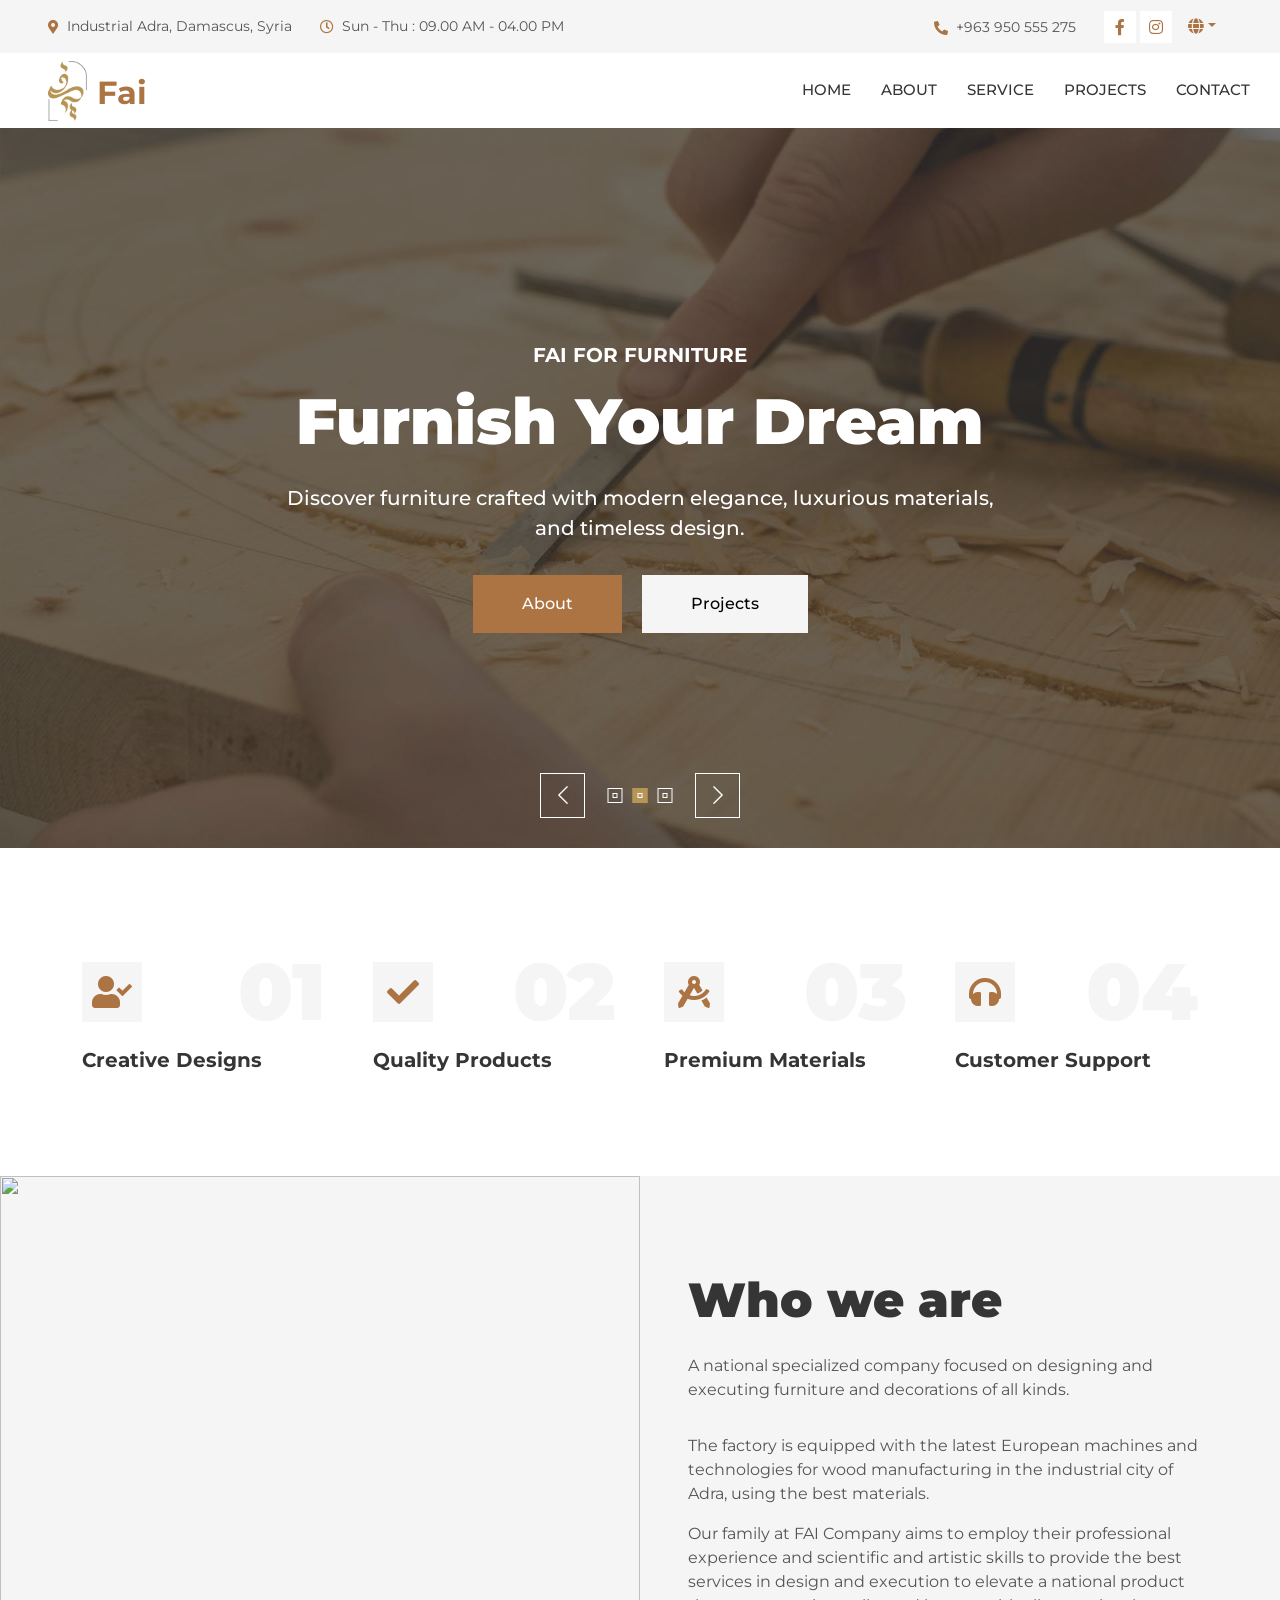
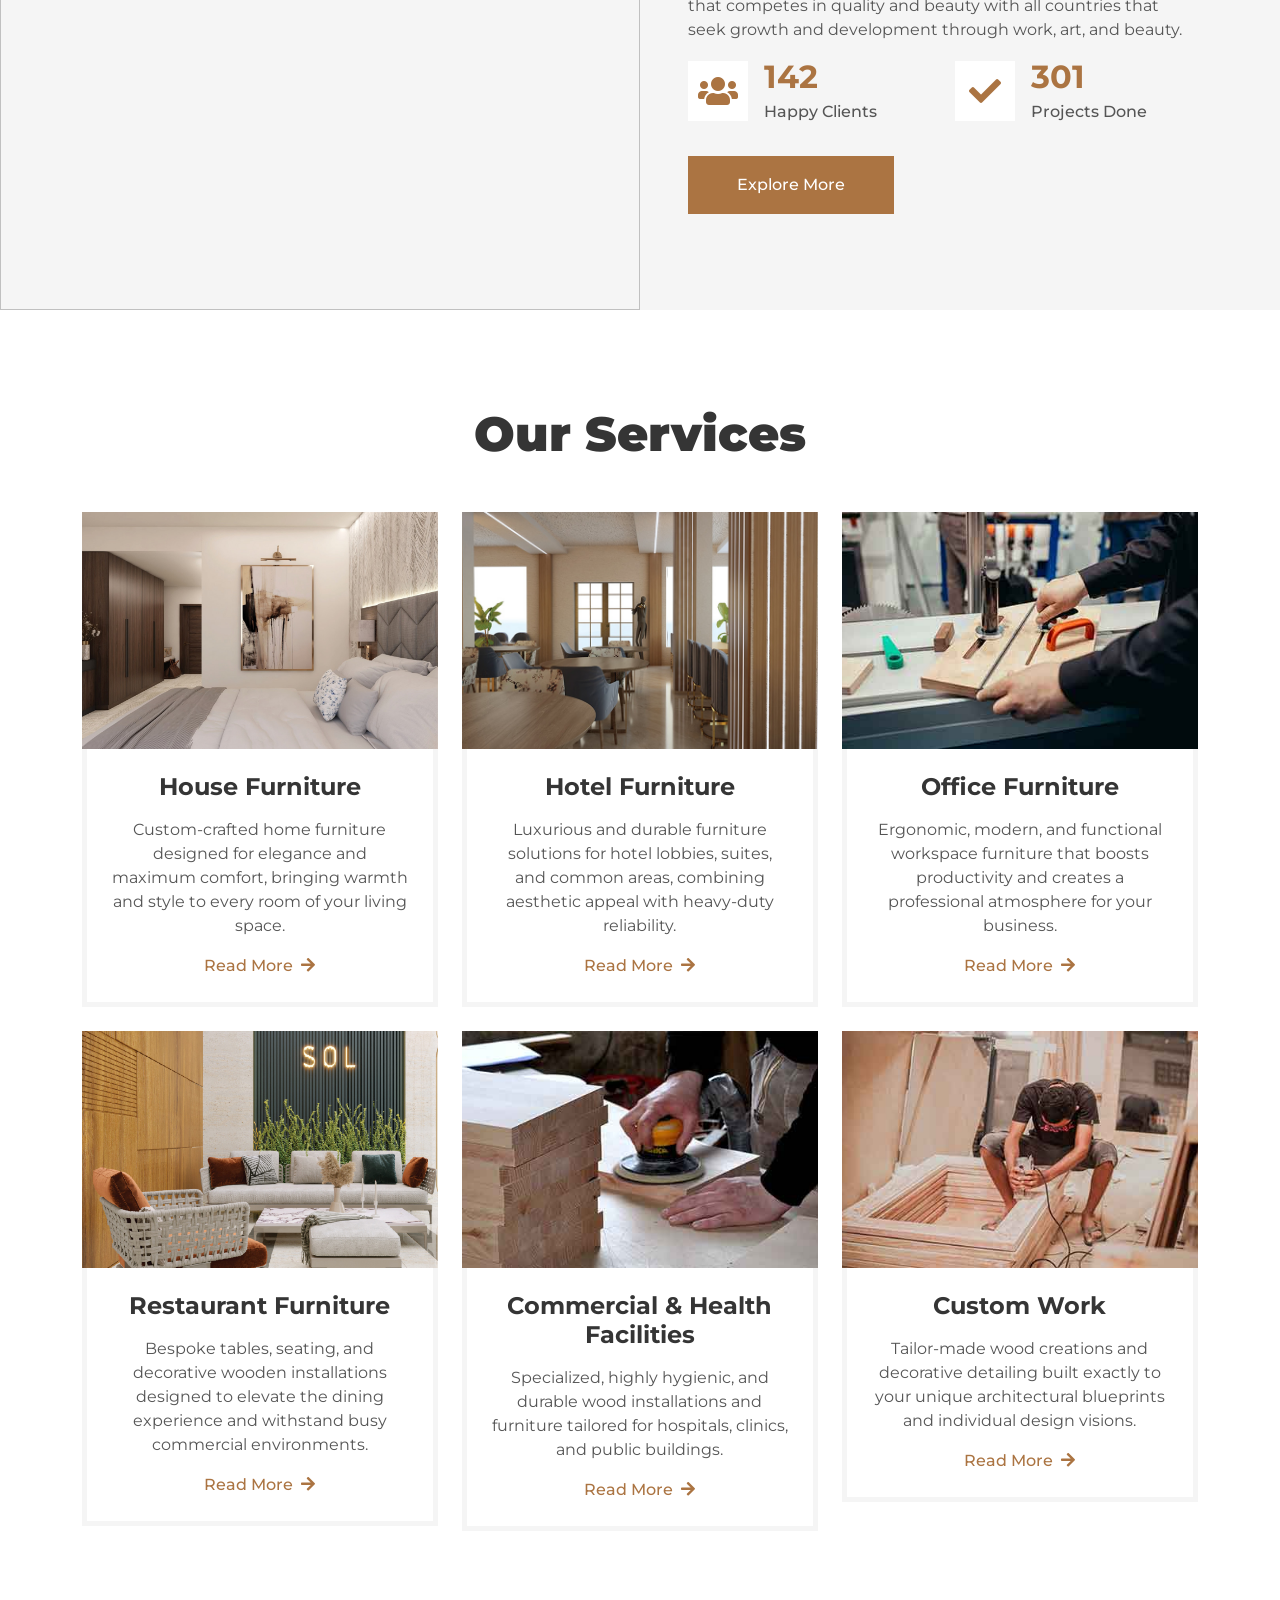
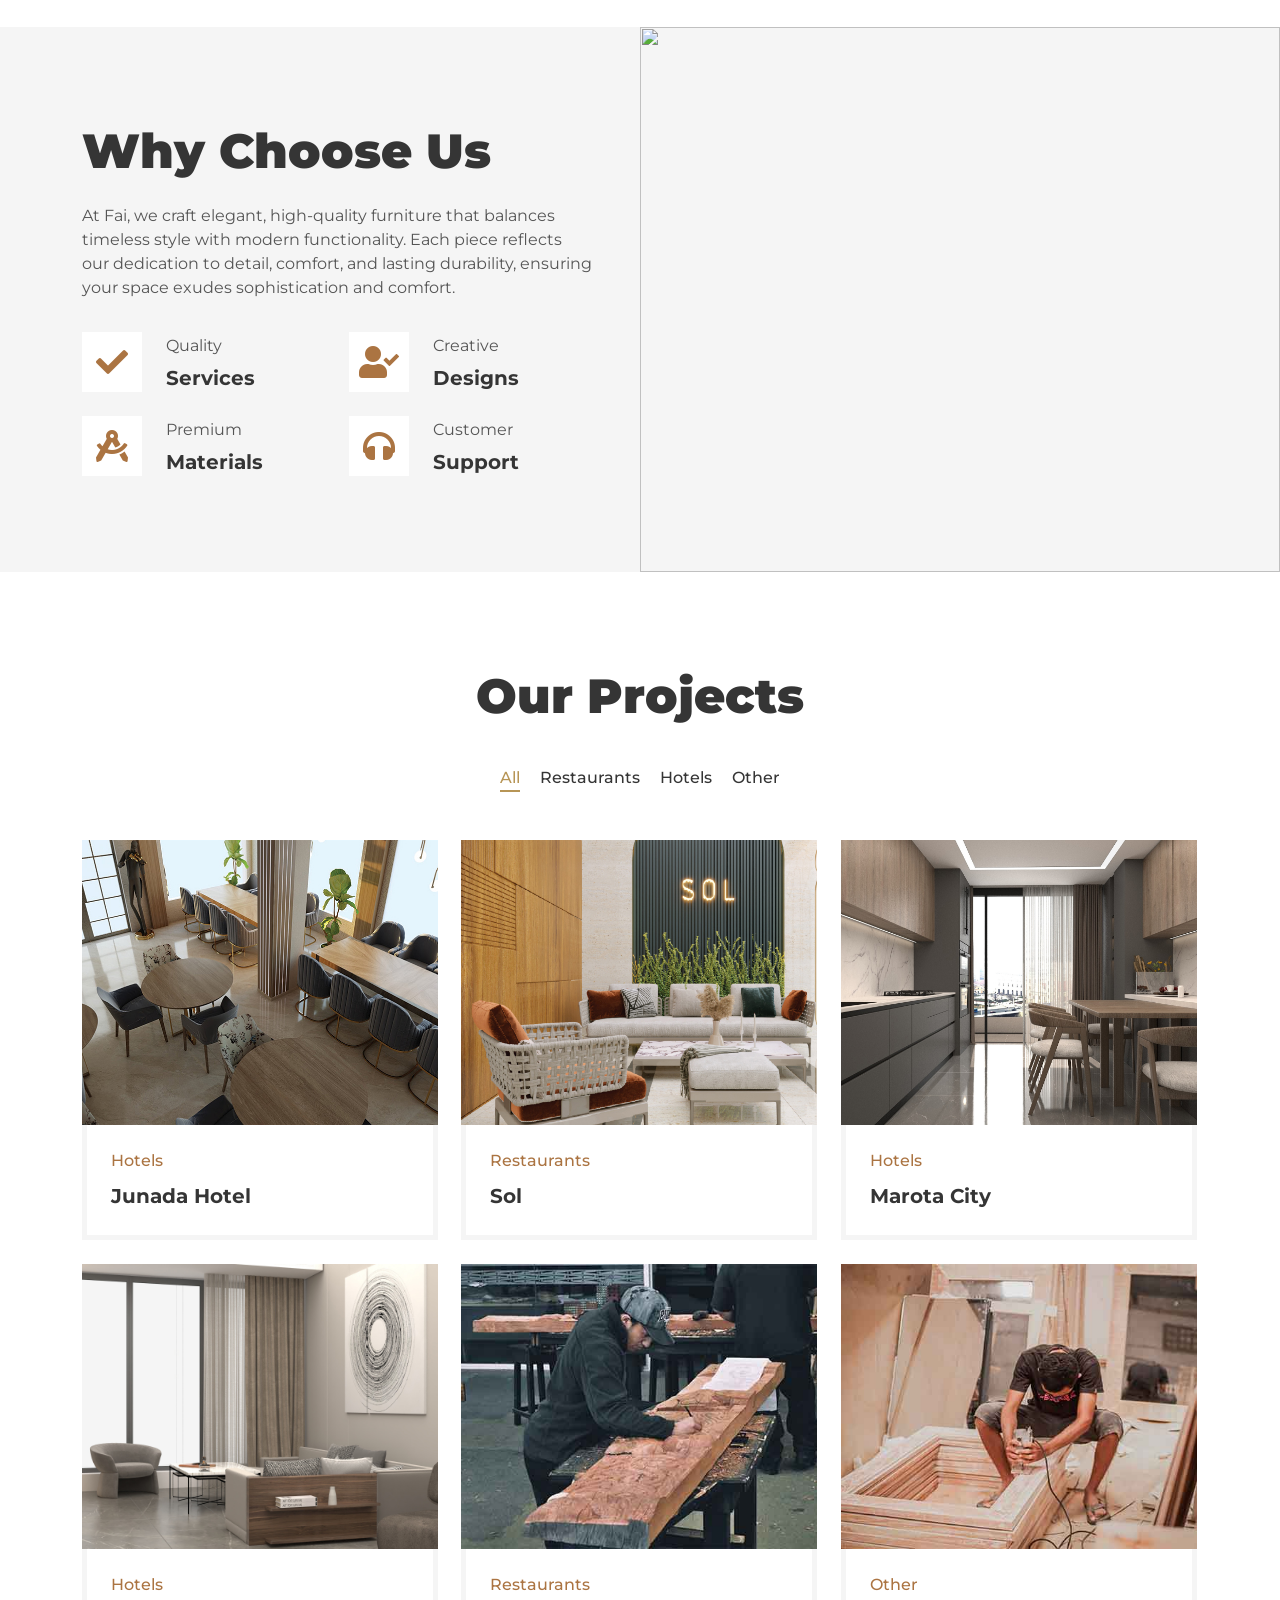
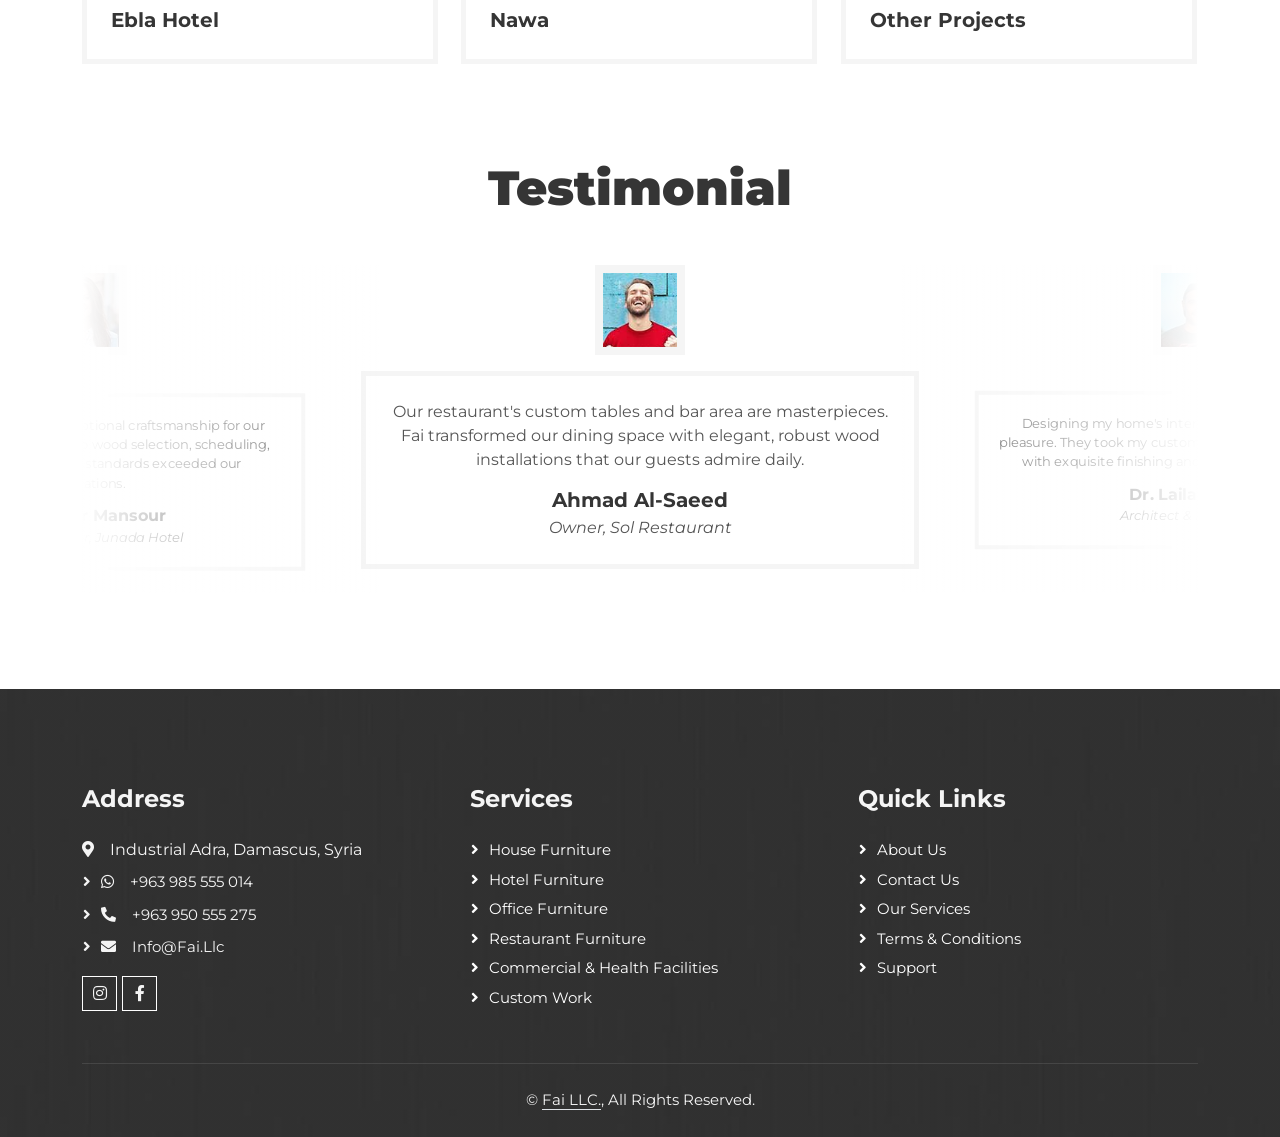
==== index.html @ d40ffde7 "first commit" ====
<!DOCTYPE html>
<html lang="en" dir="ltr">

<head>
    <meta charset="utf-8">
    <title>Fai - Furnish Your Dream</title>
    <meta content="width=device-width, initial-scale=1.0" name="viewport">
    <meta content="" name="keywords">
    <meta content="" name="description">

    <!-- Favicon -->
    <link href="img/favicon.ico" rel="icon">

    <!-- Google Web Fonts -->
    <link rel="preconnect" href="https://fonts.googleapis.com">
    <link rel="preconnect" href="https://fonts.gstatic.com" crossorigin>

    <!-- Icon Font Stylesheet -->
    <link href="https://cdnjs.cloudflare.com/ajax/libs/font-awesome/5.10.0/css/all.min.css" rel="stylesheet">
    <link href="https://cdn.jsdelivr.net/npm/bootstrap-icons@1.4.1/font/bootstrap-icons.css" rel="stylesheet">

    <!-- Libraries Stylesheet -->
    <link href="lib/animate/animate.min.css" rel="stylesheet">
    <link href="lib/owlcarousel/assets/owl.carousel.min.css" rel="stylesheet">
    <link href="lib/lightbox/css/lightbox.min.css" rel="stylesheet">

    <!-- Customized Bootstrap Stylesheet -->
    <link href="css/bootstrap.min.css" rel="stylesheet">

    <!-- Template Stylesheet -->
    <link href="css/style.css" rel="stylesheet">
</head>

<body>
    <!-- Spinner Start -->
    <div id="spinner"
        class="show bg-white position-fixed translate-middle w-100 vh-100 top-50 start-50 d-flex align-items-center justify-content-center">
        <div class="spinner-grow text-primary" style="width: 3rem; height: 3rem;" role="status">
            <span class="sr-only">Loading...</span>
        </div>
    </div>
    <!-- Spinner End -->


    <!-- Topbar Start -->
    <div id="topbar-placeholder"></div>
    <!-- Topbar End -->


    <!-- Navbar Start -->
    <div id="navbar-placeholder"></div>
    <!-- Navbar End -->


    <!-- Carousel Start -->
    <div class="container-fluid p-0 pb-5">
        <div class="owl-carousel header-carousel position-relative">
            <div class="owl-carousel-item position-relative">
                <img class="img-fluid" src="img/carousel-1.jpg" alt="">
                <div class="position-absolute top-0 start-0 w-100 h-100 d-flex align-items-center"
                    style="background: rgba(53, 53, 53, .7);">
                    <div class="container">
                        <div class="row justify-content-center">
                            <div class="col-12 col-lg-8 text-center">
                                <h5 class="text-white text-uppercase mb-3 animated slideInDown">Fai for Furniture</h5>
                                <h1 class="display-3 text-white animated slideInDown mb-4">Furnish Your Dream</h1>
                                <p class="fs-5 fw-medium text-white mb-4 pb-2">Refined, functional, and
                                    sophisticated—furniture tailored for modern living.</p>
                                <a href="about.html"
                                    class="btn btn-primary py-md-3 px-md-5 me-3 animated slideInLeft">About</a>
                                <a href="project.html"
                                    class="btn btn-light py-md-3 px-md-5 animated slideInRight">Projects</a>
                            </div>
                        </div>
                    </div>
                </div>
            </div>
            <div class="owl-carousel-item position-relative">
                <img class="img-fluid" src="img/carousel-2.jpg" alt="">
                <div class="position-absolute top-0 start-0 w-100 h-100 d-flex align-items-center"
                    style="background: rgba(53, 53, 53, .7);">
                    <div class="container">
                        <div class="row justify-content-center">
                            <div class="col-12 col-lg-8 text-center">
                                <h5 class="text-white text-uppercase mb-3 animated slideInDown">Fai for Furniture</h5>
                                <h1 class="display-3 text-white animated slideInDown mb-4">Furnish Your Dream</h1>
                                <p class="fs-5 fw-medium text-white mb-4 pb-2">Discover furniture crafted with modern
                                    elegance, luxurious materials, and timeless design.</p>
                                <a href="about.html"
                                    class="btn btn-primary py-md-3 px-md-5 me-3 animated slideInLeft">About</a>
                                <a href="project.html"
                                    class="btn btn-light py-md-3 px-md-5 animated slideInRight">Projects</a>
                            </div>
                        </div>
                    </div>
                </div>
            </div>
            <div class="owl-carousel-item position-relative">
                <img class="img-fluid" src="img/carousel-3.JPG" alt="">
                <div class="position-absolute top-0 start-0 w-100 h-100 d-flex align-items-center"
                    style="background: rgba(53, 53, 53, .7);">
                    <div class="container">
                        <div class="row justify-content-center">
                            <div class="col-12 col-lg-8 text-center">
                                <h5 class="text-white text-uppercase mb-3 animated slideInDown">Fai for Furniture</h5>
                                <h1 class="display-3 text-white animated slideInDown mb-4">Furnish Your Dream</h1>
                                <p class="fs-5 fw-medium text-white mb-4 pb-2">Transform your home with furniture that
                                    embodies the art of simplicity and the essence of refinement.</p>
                                <a href="about.html"
                                    class="btn btn-primary py-md-3 px-md-5 me-3 animated slideInLeft">About</a>
                                <a href="project.html"
                                    class="btn btn-light py-md-3 px-md-5 animated slideInRight">Projects</a>
                            </div>
                        </div>
                    </div>
                </div>
            </div>
        </div>
    </div>
    <!-- Carousel End -->


    <!-- Feature Start -->
    <div class="container-xxl py-5">
        <div class="container">
            <div class="row g-5">
                <div class="col-md-6 col-lg-3 wow fadeIn" data-wow-delay="0.1s">
                    <div class="d-flex align-items-center justify-content-between mb-2">
                        <div class="d-flex align-items-center justify-content-center bg-light"
                            style="width: 60px; height: 60px;">
                            <i class="fa fa-user-check fa-2x text-primary"></i>
                        </div>
                        <h1 class="display-1 text-light mb-0">01</h1>
                    </div>
                    <h5>Creative Designs</h5>
                </div>
                <div class="col-md-6 col-lg-3 wow fadeIn" data-wow-delay="0.3s">
                    <div class="d-flex align-items-center justify-content-between mb-2">
                        <div class="d-flex align-items-center justify-content-center bg-light"
                            style="width: 60px; height: 60px;">
                            <i class="fa fa-check fa-2x text-primary"></i>
                        </div>
                        <h1 class="display-1 text-light mb-0">02</h1>
                    </div>
                    <h5>Quality Products</h5>
                </div>
                <div class="col-md-6 col-lg-3 wow fadeIn" data-wow-delay="0.5s">
                    <div class="d-flex align-items-center justify-content-between mb-2">
                        <div class="d-flex align-items-center justify-content-center bg-light"
                            style="width: 60px; height: 60px;">
                            <i class="fa fa-drafting-compass fa-2x text-primary"></i>
                        </div>
                        <h1 class="display-1 text-light mb-0">03</h1>
                    </div>
                    <h5>Premium Materials</h5>
                </div>
                <div class="col-md-6 col-lg-3 wow fadeIn" data-wow-delay="0.7s">
                    <div class="d-flex align-items-center justify-content-between mb-2">
                        <div class="d-flex align-items-center justify-content-center bg-light"
                            style="width: 60px; height: 60px;">
                            <i class="fa fa-headphones fa-2x text-primary"></i>
                        </div>
                        <h1 class="display-1 text-light mb-0">04</h1>
                    </div>
                    <h5>Customer Support</h5>
                </div>
            </div>
        </div>
    </div>
    <!-- Feature Start -->



    <!-- About Start -->
    <div class="container-fluid bg-light overflow-hidden my-5 px-lg-0">
        <div class="container about px-lg-0">
            <div class="row g-0 mx-lg-0">
                <div class="col-lg-6 ps-lg-0" style="min-height: 400px;">
                    <div class="position-relative h-100">
                        <img class="position-absolute img-fluid w-100 h-100" src="img/about.jpg"
                            style="object-fit: cover;" alt="">
                    </div>
                </div>
                <div class="col-lg-6 about-text py-5 wow fadeIn" data-wow-delay="0.5s">
                    <div class="p-lg-5 pe-lg-0">
                        <div class="section-title text-start">
                            <h1 class="display-5 mb-4">Who we are</h1>
                        </div>
                        <p class="mb-4 pb-2">A national specialized company focused on designing and executing furniture
                            and decorations of all kinds.</p>
                        <p>The factory is equipped with the latest European machines and technologies for wood
                            manufacturing in the industrial city of Adra, using the best materials.</p>
                        <p>Our family at FAI Company aims to employ their professional experience and scientific and
                            artistic skills to provide the best services in design and execution to elevate a national
                            product that competes in quality and beauty with all countries that seek growth and
                            development through work, art, and beauty. </p>
                        <div class="row g-4 mb-4 pb-2">
                            <div class="col-sm-6 wow fadeIn" data-wow-delay="0.1s">
                                <div class="d-flex align-items-center">
                                    <div class="d-flex flex-shrink-0 align-items-center justify-content-center bg-white"
                                        style="width: 60px; height: 60px;">
                                        <i class="fa fa-users fa-2x text-primary"></i>
                                    </div>
                                    <div class="ms-3">
                                        <h2 class="text-primary mb-1" data-toggle="counter-up">150</h2>
                                        <p class="fw-medium mb-0">Happy Clients</p>
                                    </div>
                                </div>
                            </div>
                            <div class="col-sm-6 wow fadeIn" data-wow-delay="0.3s">
                                <div class="d-flex align-items-center">
                                    <div class="d-flex flex-shrink-0 align-items-center justify-content-center bg-white"
                                        style="width: 60px; height: 60px;">
                                        <i class="fa fa-check fa-2x text-primary"></i>
                                    </div>
                                    <div class="ms-3">
                                        <h2 class="text-primary mb-1" data-toggle="counter-up">320</h2>
                                        <p class="fw-medium mb-0">Projects Done</p>
                                    </div>
                                </div>
                            </div>
                        </div>
                        <a href="about.html" class="btn btn-primary py-3 px-5">Explore More</a>
                    </div>
                </div>
            </div>
        </div>
    </div>
    <!-- About End -->


    <!-- Service Start -->
    <div class="container-xxl py-5">
        <div class="container">
            <div class="section-title text-center">
                <h1 class="display-5 mb-5">Our Services</h1>
            </div>
            <div class="row g-4">
                <div class="col-md-6 col-lg-4 wow fadeInUp" data-wow-delay="0.1s">
                    <div class="service-item">
                        <div class="overflow-hidden">
                            <img class="img-fluid" src="img/bedroom.jpg" alt="House Furniture">
                        </div>
                        <div class="p-4 text-center border border-5 border-light border-top-0">
                            <h4 class="mb-3">House Furniture</h4>
                            <p>Custom-crafted home furniture designed for elegance and maximum comfort, bringing warmth
                                and style to every room of your living space.</p>
                            <a class="fw-medium" href="service.html#house-furniture">Read More<i
                                    class="fa fa-arrow-right ms-2"></i></a>
                        </div>
                    </div>
                </div>
                <div class="col-md-6 col-lg-4 wow fadeInUp" data-wow-delay="0.3s">
                    <div class="service-item">
                        <div class="overflow-hidden">
                            <img class="img-fluid" src="img/junada_1.jpg" alt="Hotel Furniture">
                        </div>
                        <div class="p-4 text-center border border-5 border-light border-top-0">
                            <h4 class="mb-3">Hotel Furniture</h4>
                            <p>Luxurious and durable furniture solutions for hotel lobbies, suites, and common areas,
                                combining aesthetic appeal with heavy-duty reliability.</p>
                            <a class="fw-medium" href="service.html#hotel-furniture">Read More<i
                                    class="fa fa-arrow-right ms-2"></i></a>
                        </div>
                    </div>
                </div>
                <div class="col-md-6 col-lg-4 wow fadeInUp" data-wow-delay="0.5s">
                    <div class="service-item">
                        <div class="overflow-hidden">
                            <img class="img-fluid" src="img/service-3.jpg" alt="Office Furniture">
                        </div>
                        <div class="p-4 text-center border border-5 border-light border-top-0">
                            <h4 class="mb-3">Office Furniture</h4>
                            <p>Ergonomic, modern, and functional workspace furniture that boosts productivity and
                                creates a professional atmosphere for your business.</p>
                            <a class="fw-medium" href="service.html#office-furniture">Read More<i
                                    class="fa fa-arrow-right ms-2"></i></a>
                        </div>
                    </div>
                </div>
                <div class="col-md-6 col-lg-4 wow fadeInUp" data-wow-delay="0.1s">
                    <div class="service-item">
                        <div class="overflow-hidden">
                            <img class="img-fluid" src="img/sol.jpg" alt="Restaurant Furniture">
                        </div>
                        <div class="p-4 text-center border border-5 border-light border-top-0">
                            <h4 class="mb-3">Restaurant Furniture</h4>
                            <p>Bespoke tables, seating, and decorative wooden installations designed to elevate the
                                dining experience and withstand busy commercial environments.</p>
                            <a class="fw-medium" href="service.html#restaurant-furniture">Read More<i
                                    class="fa fa-arrow-right ms-2"></i></a>
                        </div>
                    </div>
                </div>
                <div class="col-md-6 col-lg-4 wow fadeInUp" data-wow-delay="0.3s">
                    <div class="service-item">
                        <div class="overflow-hidden">
                            <img class="img-fluid" src="img/service-5.jpg" alt="Commercial & Health Facilities">
                        </div>
                        <div class="p-4 text-center border border-5 border-light border-top-0">
                            <h4 class="mb-3">Commercial & Health Facilities</h4>
                            <p>Specialized, highly hygienic, and durable wood installations and furniture tailored for
                                hospitals, clinics, and public buildings.</p>
                            <a class="fw-medium" href="service.html#commercial-health-facilities">Read More<i
                                    class="fa fa-arrow-right ms-2"></i></a>
                        </div>
                    </div>
                </div>
                <div class="col-md-6 col-lg-4 wow fadeInUp" data-wow-delay="0.5s">
                    <div class="service-item">
                        <div class="overflow-hidden">
                            <img class="img-fluid" src="img/service-6.jpg" alt="Custom Work">
                        </div>
                        <div class="p-4 text-center border border-5 border-light border-top-0">
                            <h4 class="mb-3">Custom Work</h4>
                            <p>Tailor-made wood creations and decorative detailing built exactly to your unique
                                architectural blueprints and individual design visions.</p>
                            <a class="fw-medium" href="service.html#custom-work">Read More<i
                                    class="fa fa-arrow-right ms-2"></i></a>
                        </div>
                    </div>
                </div>
            </div>
        </div>
    </div>
    <!-- Service End -->


    <!-- Feature Start -->
    <div class="container-fluid bg-light overflow-hidden my-5 px-lg-0">
        <div class="container feature px-lg-0">
            <div class="row g-0 mx-lg-0">
                <div class="col-lg-6 feature-text py-5 wow fadeIn" data-wow-delay="0.5s">
                    <div class="p-lg-5 ps-lg-0">
                        <div class="section-title text-start">
                            <h1 class="display-5 mb-4">Why Choose Us</h1>
                        </div>
                        <p class="mb-4 pb-2">At Fai, we craft elegant, high-quality furniture that balances timeless
                            style with modern functionality. Each piece reflects our dedication to detail, comfort, and
                            lasting durability, ensuring your space exudes sophistication and comfort.</p>
                        <div class="row g-4">
                            <div class="col-6">
                                <div class="d-flex align-items-center">
                                    <div class="d-flex flex-shrink-0 align-items-center justify-content-center bg-white"
                                        style="width: 60px; height: 60px;">
                                        <i class="fa fa-check fa-2x text-primary"></i>
                                    </div>
                                    <div class="ms-4">
                                        <p class="mb-2">Quality</p>
                                        <h5 class="mb-0">Services</h5>
                                    </div>
                                </div>
                            </div>
                            <div class="col-6">
                                <div class="d-flex align-items-center">
                                    <div class="d-flex flex-shrink-0 align-items-center justify-content-center bg-white"
                                        style="width: 60px; height: 60px;">
                                        <i class="fa fa-user-check fa-2x text-primary"></i>
                                    </div>
                                    <div class="ms-4">
                                        <p class="mb-2">Creative</p>
                                        <h5 class="mb-0">Designs</h5>
                                    </div>
                                </div>
                            </div>
                            <div class="col-6">
                                <div class="d-flex align-items-center">
                                    <div class="d-flex flex-shrink-0 align-items-center justify-content-center bg-white"
                                        style="width: 60px; height: 60px;">
                                        <i class="fa fa-drafting-compass fa-2x text-primary"></i>
                                    </div>
                                    <div class="ms-4">
                                        <p class="mb-2">Premium</p>
                                        <h5 class="mb-0">Materials</h5>
                                    </div>
                                </div>
                            </div>
                            <div class="col-6">
                                <div class="d-flex align-items-center">
                                    <div class="d-flex flex-shrink-0 align-items-center justify-content-center bg-white"
                                        style="width: 60px; height: 60px;">
                                        <i class="fa fa-headphones fa-2x text-primary"></i>
                                    </div>
                                    <div class="ms-4">
                                        <p class="mb-2">Customer</p>
                                        <h5 class="mb-0">Support</h5>
                                    </div>
                                </div>
                            </div>
                        </div>
                    </div>
                </div>
                <div class="col-lg-6 pe-lg-0" style="min-height: 400px;">
                    <div class="position-relative h-100">
                        <img class="position-absolute img-fluid w-100 h-100" src="img/feature.jpg"
                            style="object-fit: cover;" alt="">
                    </div>
                </div>
            </div>
        </div>
    </div>
    <!-- Feature End -->


    <!-- Projects Start -->
    <div class="container-xxl py-5">
        <div class="container">
            <div class="section-title text-center">
                <h1 class="display-5 mb-5">Our Projects</h1>
            </div>
            <div class="row mt-n2 wow fadeInUp" data-wow-delay="0.3s">
                <div class="col-12 text-center">
                    <ul class="list-inline mb-5" id="portfolio-flters">
                        <li class="mx-2 active" data-filter="*">All</li>
                        <li class="mx-2" data-filter=".first">Restaurants</li>
                        <li class="mx-2" data-filter=".second">Hotels</li>
                        <li class="mx-2" data-filter=".third">Other</li>
                    </ul>
                </div>
            </div>
            <div class="row g-4 portfolio-container">
                <div class="col-lg-4 col-md-6 portfolio-item second wow fadeInUp" data-wow-delay="0.1s">
                    <div class="rounded overflow-hidden">
                        <div class="position-relative overflow-hidden">
                            <img class="img-fluid w-100" src="img/junada_2.jpg" alt="">
                            <div class="portfolio-overlay">
                                <a class="btn btn-square btn-outline-light mx-1" href="img/junada_2.jpg"
                                    data-lightbox="portfolio"><i class="fa fa-eye"></i></a>
                            </div>
                        </div>
                        <div class="border border-5 border-light border-top-0 p-4">
                            <p class="text-primary fw-medium mb-2">Hotels</p>
                            <h5 class="lh-base mb-0">Junada Hotel</h5>
                        </div>
                    </div>
                </div>
                <div class="col-lg-4 col-md-6 portfolio-item first wow fadeInUp" data-wow-delay="0.3s">
                    <div class="rounded overflow-hidden">
                        <div class="position-relative overflow-hidden">
                            <img class="img-fluid w-100" src="img/sol.jpg" alt="">
                            <div class="portfolio-overlay">
                                <a class="btn btn-square btn-outline-light mx-1" href="img/sol.jpg"
                                    data-lightbox="portfolio"><i class="fa fa-eye"></i></a>
                            </div>
                        </div>
                        <div class="border border-5 border-light border-top-0 p-4">
                            <p class="text-primary fw-medium mb-2">Restaurants</p>
                            <h5 class="lh-base mb-0">Sol</h5>
                        </div>
                    </div>
                </div>
                <div class="col-lg-4 col-md-6 portfolio-item second wow fadeInUp" data-wow-delay="0.5s">
                    <div class="rounded overflow-hidden">
                        <div class="position-relative overflow-hidden">
                            <img class="img-fluid w-100" src="img/marota_1.jpg" alt="">
                            <div class="portfolio-overlay">
                                <a class="btn btn-square btn-outline-light mx-1" href="img/marota_1.jpg"
                                    data-lightbox="portfolio"><i class="fa fa-eye"></i></a>
                            </div>
                        </div>
                        <div class="border border-5 border-light border-top-0 p-4">
                            <p class="text-primary fw-medium mb-2">Hotels</p>
                            <h5 class="lh-base mb-0">Marota City</h5>
                        </div>
                    </div>
                </div>
                <div class="col-lg-4 col-md-6 portfolio-item second wow fadeInUp" data-wow-delay="0.1s">
                    <div class="rounded overflow-hidden">
                        <div class="position-relative overflow-hidden">
                            <img class="img-fluid w-100" src="img/ebla_1.jpg" alt="">
                            <div class="portfolio-overlay">
                                <a class="btn btn-square btn-outline-light mx-1" href="img/ebla_1.jpg"
                                    data-lightbox="portfolio"><i class="fa fa-eye"></i></a>
                            </div>
                        </div>
                        <div class="border border-5 border-light border-top-0 p-4">
                            <p class="text-primary fw-medium mb-2">Hotels</p>
                            <h5 class="lh-base mb-0">Ebla Hotel</h5>
                        </div>
                    </div>
                </div>
                <div class="col-lg-4 col-md-6 portfolio-item first wow fadeInUp" data-wow-delay="0.3s">
                    <div class="rounded overflow-hidden">
                        <div class="position-relative overflow-hidden">
                            <img class="img-fluid w-100" src="img/portfolio-5.jpg" alt="">
                            <div class="portfolio-overlay">
                                <a class="btn btn-square btn-outline-light mx-1" href="img/portfolio-5.jpg"
                                    data-lightbox="portfolio"><i class="fa fa-eye"></i></a>
                            </div>
                        </div>
                        <div class="border border-5 border-light border-top-0 p-4">
                            <p class="text-primary fw-medium mb-2">Restaurants</p>
                            <h5 class="lh-base mb-0">Nawa</h5>
                        </div>
                    </div>
                </div>
                <div class="col-lg-4 col-md-6 portfolio-item third wow fadeInUp" data-wow-delay="0.5s">
                    <div class="rounded overflow-hidden">
                        <div class="position-relative overflow-hidden">
                            <img class="img-fluid w-100" src="img/portfolio-6.jpg" alt="">
                            <div class="portfolio-overlay">
                                <a class="btn btn-square btn-outline-light mx-1" href="img/portfolio-6.jpg"
                                    data-lightbox="portfolio"><i class="fa fa-eye"></i></a>
                            </div>
                        </div>
                        <div class="border border-5 border-light border-top-0 p-4">
                            <p class="text-primary fw-medium mb-2">Other</p>
                            <h5 class="lh-base mb-0">Other Projects</h5>
                        </div>
                    </div>
                </div>
            </div>
        </div>
    </div>
    <!-- Projects End -->


    <!-- Testimonial Start -->
    <div class="container-xxl py-5 wow fadeInUp" data-wow-delay="0.1s">
        <div class="container">
            <div class="section-title text-center">
                <h1 class="display-5 mb-5">Testimonial</h1>
            </div>
            <div class="owl-carousel testimonial-carousel">
                <div class="testimonial-item text-center">
                    <img class="img-fluid bg-light p-2 mx-auto mb-3" src="img/testimonial-1.jpg"
                        style="width: 90px; height: 90px;" alt="Samir Mansour">
                    <div class="testimonial-text text-center p-4">
                        <p>Fai Company delivered exceptional craftsmanship for our hotel suites. Their attention to wood
                            selection, scheduling, and European execution standards exceeded our expectations.</p>
                        <h5 class="mb-1">Eng. Samir Mansour</h5>
                        <span class="fst-italic">Project Manager, Junada Hotel</span>
                    </div>
                </div>
                <div class="testimonial-item text-center">
                    <img class="img-fluid bg-light p-2 mx-auto mb-3" src="img/testimonial-2.jpg"
                        style="width: 90px; height: 90px;" alt="Ahmad Al-Saeed">
                    <div class="testimonial-text text-center p-4">
                        <p>Our restaurant's custom tables and bar area are masterpieces. Fai transformed our dining
                            space with elegant, robust wood installations that our guests admire daily.</p>
                        <h5 class="mb-1">Ahmad Al-Saeed</h5>
                        <span class="fst-italic">Owner, Sol Restaurant</span>
                    </div>
                </div>
                <div class="testimonial-item text-center">
                    <img class="img-fluid bg-light p-2 mx-auto mb-3" src="img/testimonial-3.jpg"
                        style="width: 90px; height: 90px;" alt="Laila Haddad">
                    <div class="testimonial-text text-center p-4">
                        <p>Designing my home's interior with FAI was an absolute pleasure. They took my custom ideas and
                            made them a reality with exquisite finishing and flawless design aesthetics.</p>
                        <h5 class="mb-1">Dr. Laila Haddad</h5>
                        <span class="fst-italic">Architect & Homeowner</span>
                    </div>
                </div>
            </div>
        </div>
    </div>
    <!-- Testimonial End -->


    <!-- Footer Start -->
    <div id="footer-placeholder"></div>
    <!-- Footer End -->


    <!-- Back to Top -->
    <a href="#" class="btn btn-lg btn-primary btn-lg-square rounded-0 back-to-top"><i class="bi bi-arrow-up"></i></a>


    <!-- JavaScript Libraries -->
    <script src="https://code.jquery.com/jquery-3.4.1.min.js"></script>
    <script src="https://cdn.jsdelivr.net/npm/bootstrap@5.0.0/dist/js/bootstrap.bundle.min.js"></script>
    <script src="lib/wow/wow.min.js"></script>
    <script src="lib/easing/easing.min.js"></script>
    <script src="lib/waypoints/waypoints.min.js"></script>
    <script src="lib/counterup/counterup.min.js"></script>
    <script src="lib/owlcarousel/owl.carousel.min.js"></script>
    <script src="lib/isotope/isotope.pkgd.min.js"></script>
    <script src="lib/lightbox/js/lightbox.min.js"></script>

    <!-- Template Javascript -->
    <script src="js/components-loader.js"></script>
    <script src="js/main.js"></script>
</body>

</html>
---- css/style.css ----
/********** Template CSS **********/

@import url("https://fonts.googleapis.com/css2?family=Montserrat:ital,wght@0,100..900;1,100..900&display=swap");

:root {
  --primary: #b79556;
  --light: #f5f5f5;
  --dark: #353535;
}
body,
h1,
.h1,
h2,
.h2,
h3,
.h3,
h4,
.h4,
h5,
.h5,
h6,
.h6 {
  font-family: "Montserrat";
}

.fw-medium {
  font-weight: 500 !important;
}

.fw-bold {
  font-weight: 700 !important;
}

.fw-black {
  font-weight: 900 !important;
}

.back-to-top {
  position: fixed;
  display: none;
  right: 45px;
  bottom: 45px;
  z-index: 99;
}

/*** Spinner ***/
#spinner {
  opacity: 0;
  visibility: hidden;
  transition: opacity 0.5s ease-out, visibility 0s linear 0.5s;
  z-index: 99999;
}

#spinner.show {
  transition: opacity 0.5s ease-out, visibility 0s linear 0s;
  visibility: visible;
  opacity: 1;
}

/*** Button ***/
.btn {
  font-weight: 500;
  transition: 0.5s;
}

.btn.btn-primary,
.btn.btn-secondary {
  color: #ffffff;
}

.btn-square {
  width: 38px;
  height: 38px;
}

.btn-sm-square {
  width: 32px;
  height: 32px;
}

.btn-lg-square {
  width: 48px;
  height: 48px;
}

.btn-square,
.btn-sm-square,
.btn-lg-square {
  padding: 0;
  display: flex;
  align-items: center;
  justify-content: center;
  font-weight: normal;
}

/*** Navbar ***/
.navbar .dropdown-toggle::after {
  border: none;
  content: "\f107";
  font-family: "Font Awesome 5 Free";
  font-weight: 900;
  vertical-align: middle;
  margin-left: 8px;
}

.navbar-light .navbar-nav .nav-link {
  margin-right: 30px;
  padding: 25px 0;
  color: #ffffff;
  font-size: 15px;
  font-weight: 500;
  text-transform: uppercase;
  outline: none;
}

.navbar-light .navbar-nav .nav-link:hover,
.navbar-light .navbar-nav .nav-link.active {
  color: var(--primary);
}

@media (max-width: 991.98px) {
  .navbar-light .navbar-nav .nav-link {
    margin-right: 0;
    padding: 10px 0;
  }

  .navbar-light .navbar-nav {
    border-top: 1px solid #eeeeee;
  }
}

.navbar-light .navbar-brand,
.navbar-light a.btn {
  height: 75px;
}

.navbar-light .navbar-nav .nav-link {
  color: var(--dark);
  font-weight: 500;
}

.navbar-light.sticky-top {
  top: -100px;
  transition: 0.5s;
}

@media (min-width: 992px) {
  .navbar .nav-item .dropdown-menu {
    display: block;
    border: none;
    margin-top: 0;
    top: 150%;
    opacity: 0;
    visibility: hidden;
    transition: 0.5s;
  }

  .navbar .nav-item:hover .dropdown-menu {
    top: 100%;
    visibility: visible;
    transition: 0.5s;
    opacity: 1;
  }
}

/*** Header ***/
@media (max-width: 768px) {
  .header-carousel .owl-carousel-item {
    position: relative;
    min-height: 500px;
  }

  .header-carousel .owl-carousel-item img {
    position: absolute;
    width: 100%;
    height: 100%;
    object-fit: cover;
  }

  .header-carousel .owl-carousel-item h5,
  .header-carousel .owl-carousel-item p {
    font-size: 14px !important;
    font-weight: 400 !important;
  }

  .header-carousel .owl-carousel-item h1 {
    font-size: 30px;
    font-weight: 600;
  }
}

.header-carousel .owl-nav {
  position: absolute;
  width: 200px;
  height: 45px;
  bottom: 30px;
  left: 50%;
  transform: translateX(-50%);
  display: flex;
  justify-content: space-between;
}

.header-carousel .owl-nav .owl-prev,
.header-carousel .owl-nav .owl-next {
  width: 45px;
  height: 45px;
  display: flex;
  align-items: center;
  justify-content: center;
  color: #ffffff;
  background: transparent;
  border: 1px solid #ffffff;
  font-size: 22px;
  transition: 0.5s;
}

.header-carousel .owl-nav .owl-prev:hover,
.header-carousel .owl-nav .owl-next:hover {
  background: var(--primary);
  border-color: var(--primary);
}

.header-carousel .owl-dots {
  position: absolute;
  height: 45px;
  bottom: 30px;
  left: 50%;
  transform: translateX(-50%);
  display: flex;
  align-items: center;
  justify-content: center;
}

.header-carousel .owl-dot {
  position: relative;
  display: inline-block;
  margin: 0 5px;
  width: 15px;
  height: 15px;
  background: transparent;
  border: 1px solid #ffffff;
  transition: 0.5s;
}

.header-carousel .owl-dot::after {
  position: absolute;
  content: "";
  width: 5px;
  height: 5px;
  top: 4px;
  left: 4px;
  background: transparent;
  border: 1px solid #ffffff;
}

.header-carousel .owl-dot.active {
  background: var(--primary);
  border-color: var(--primary);
}

.page-header {
  background: linear-gradient(rgba(53, 53, 53, 0.7), rgba(53, 53, 53, 0.7)),
    url(../img/carousel-1.jpg) center center no-repeat;
  background-size: cover;
}

.breadcrumb-item + .breadcrumb-item::before {
  color: var(--light);
}

.logo {
  height: 60px;
  padding-right: 10px;
}

/*** Section Title ***/
.section-title h1 {
  position: relative;
  display: inline-block;
  padding: 0 60px;
}

.section-title.text-start h1 {
  padding-left: 0;
}

.section-title h1::before {
  left: 0;
}

.section-title h1::after {
  right: 0;
}

.section-title.text-start h1::before {
  display: none;
}

/*** About ***/
@media (min-width: 992px) {
  .container.about {
    max-width: 100% !important;
  }

  .about-text {
    padding-right: calc(((100% - 960px) / 2) + 0.75rem);
  }
}

@media (min-width: 1200px) {
  .about-text {
    padding-right: calc(((100% - 1140px) / 2) + 0.75rem);
  }
}

@media (min-width: 1400px) {
  .about-text {
    padding-right: calc(((100% - 1320px) / 2) + 0.75rem);
  }
}
.about-list li::marker {
  color: #b79556;
}

/*** Service ***/
.service-item .overflow-hidden {
  position: relative;
  width: 100%;
  aspect-ratio: 3 / 2;
}

.service-item img {
  width: 100%;
  height: 100%;
  object-fit: cover;
  transition: 0.5s;
}

.service-item:hover img {
  transform: scale(1.1);
}

/*** Feature ***/
@media (min-width: 992px) {
  .container.feature {
    max-width: 100% !important;
  }

  .feature-text {
    padding-left: calc(((100% - 960px) / 2) + 0.75rem);
  }
}

@media (min-width: 1200px) {
  .feature-text {
    padding-left: calc(((100% - 1140px) / 2) + 0.75rem);
  }
}

@media (min-width: 1400px) {
  .feature-text {
    padding-left: calc(((100% - 1320px) / 2) + 0.75rem);
  }
}

/*** Project Portfolio ***/
#portfolio-flters li {
  display: inline-block;
  font-weight: 500;
  color: var(--dark);
  cursor: pointer;
  transition: 0.5s;
  border-bottom: 2px solid transparent;
}

#portfolio-flters li:hover,
#portfolio-flters li.active {
  color: var(--primary);
  border-color: var(--primary);
}

.portfolio-item img {
  transition: 0.5s;
}

.portfolio-item:hover img {
  transform: scale(1.1);
}

.portfolio-item .portfolio-overlay {
  position: absolute;
  display: flex;
  align-items: center;
  justify-content: center;
  width: 0;
  height: 0;
  bottom: 0;
  left: 50%;
  background: rgba(53, 53, 53, 0.7);
  transition: 0.5s;
}

.portfolio-item:hover .portfolio-overlay {
  width: 100%;
  height: 100%;
  left: 0;
}

.portfolio-item .portfolio-overlay .btn {
  opacity: 0;
}

.portfolio-item:hover .portfolio-overlay .btn {
  opacity: 1;
}

/*** Quote ***/
@media (min-width: 992px) {
  .container.quote {
    max-width: 100% !important;
  }

  .quote-text {
    padding-right: calc(((100% - 960px) / 2) + 0.75rem);
  }
}

@media (min-width: 1200px) {
  .quote-text {
    padding-right: calc(((100% - 1140px) / 2) + 0.75rem);
  }
}

@media (min-width: 1400px) {
  .quote-text {
    padding-right: calc(((100% - 1320px) / 2) + 0.75rem);
  }
}

/*** Team ***/
.goals-list {
  font-size: 1.3em;
}
.goals-list li::marker {
  color: #b79556;
}

/*** Testimonial ***/
.testimonial-carousel::before {
  position: absolute;
  content: "";
  top: 0;
  left: 0;
  height: 100%;
  width: 0;
  background: linear-gradient(
    to right,
    rgba(255, 255, 255, 1) 0%,
    rgba(255, 255, 255, 0) 100%
  );
  z-index: 1;
}

.testimonial-carousel::after {
  position: absolute;
  content: "";
  top: 0;
  right: 0;
  height: 100%;
  width: 0;
  background: linear-gradient(
    to left,
    rgba(255, 255, 255, 1) 0%,
    rgba(255, 255, 255, 0) 100%
  );
  z-index: 1;
}

@media (min-width: 768px) {
  .testimonial-carousel::before,
  .testimonial-carousel::after {
    width: 200px;
  }
}

@media (min-width: 992px) {
  .testimonial-carousel::before,
  .testimonial-carousel::after {
    width: 300px;
  }
}

.testimonial-carousel .owl-item .testimonial-text {
  border: 5px solid var(--light);
  transform: scale(0.8);
  transition: 0.5s;
}

.testimonial-carousel .owl-item.center .testimonial-text {
  transform: scale(1);
}

.testimonial-carousel .owl-nav {
  position: absolute;
  width: 350px;
  top: 10px;
  left: 50%;
  transform: translateX(-50%);
  display: flex;
  justify-content: space-between;
  opacity: 0;
  transition: 0.5s;
  z-index: 1;
}

.testimonial-carousel:hover .owl-nav {
  width: 300px;
  opacity: 1;
}

.testimonial-carousel .owl-nav .owl-prev,
.testimonial-carousel .owl-nav .owl-next {
  position: relative;
  color: var(--primary);
  font-size: 45px;
  transition: 0.5s;
}

.testimonial-carousel .owl-nav .owl-prev:hover,
.testimonial-carousel .owl-nav .owl-next:hover {
  color: var(--dark);
}

/*** Contact ***/
@media (min-width: 992px) {
  .container.contact {
    max-width: 100% !important;
  }

  .contact-text {
    padding-left: calc(((100% - 960px) / 2) + 0.75rem);
  }
}

@media (min-width: 1200px) {
  .contact-text {
    padding-left: calc(((100% - 1140px) / 2) + 0.75rem);
  }
}

@media (min-width: 1400px) {
  .contact-text {
    padding-left: calc(((100% - 1320px) / 2) + 0.75rem);
  }
}

/*** Footer ***/
.footer {
  background: linear-gradient(rgba(53, 53, 53, 0.7), rgba(53, 53, 53, 0.7)),
    url(../img/footer.jpg) center center no-repeat;
  background-size: cover;
}

.footer .btn.btn-social {
  margin-right: 5px;
  width: 35px;
  height: 35px;
  display: flex;
  align-items: center;
  justify-content: center;
  color: var(--light);
  border: 1px solid #ffffff;
  transition: 0.3s;
}

.footer .btn.btn-social:hover {
  color: var(--primary);
}

.footer .btn.btn-link {
  display: block;
  margin-bottom: 5px;
  padding: 0;
  text-align: left;
  color: #ffffff;
  font-size: 15px;
  font-weight: normal;
  text-transform: capitalize;
  transition: 0.3s;
}

.footer .btn.btn-link::before {
  position: relative;
  content: "\f105";
  font-family: "Font Awesome 5 Free";
  font-weight: 900;
  margin-right: 10px;
}

.footer .btn.btn-link:hover {
  color: var(--primary);
  letter-spacing: 1px;
  box-shadow: none;
}

.footer .copyright {
  padding: 25px 0;
  font-size: 15px;
  border-top: 1px solid rgba(256, 256, 256, 0.1);
}

.footer .copyright a {
  color: var(--light);
}

.footer .copyright a:hover {
  color: var(--primary);
}
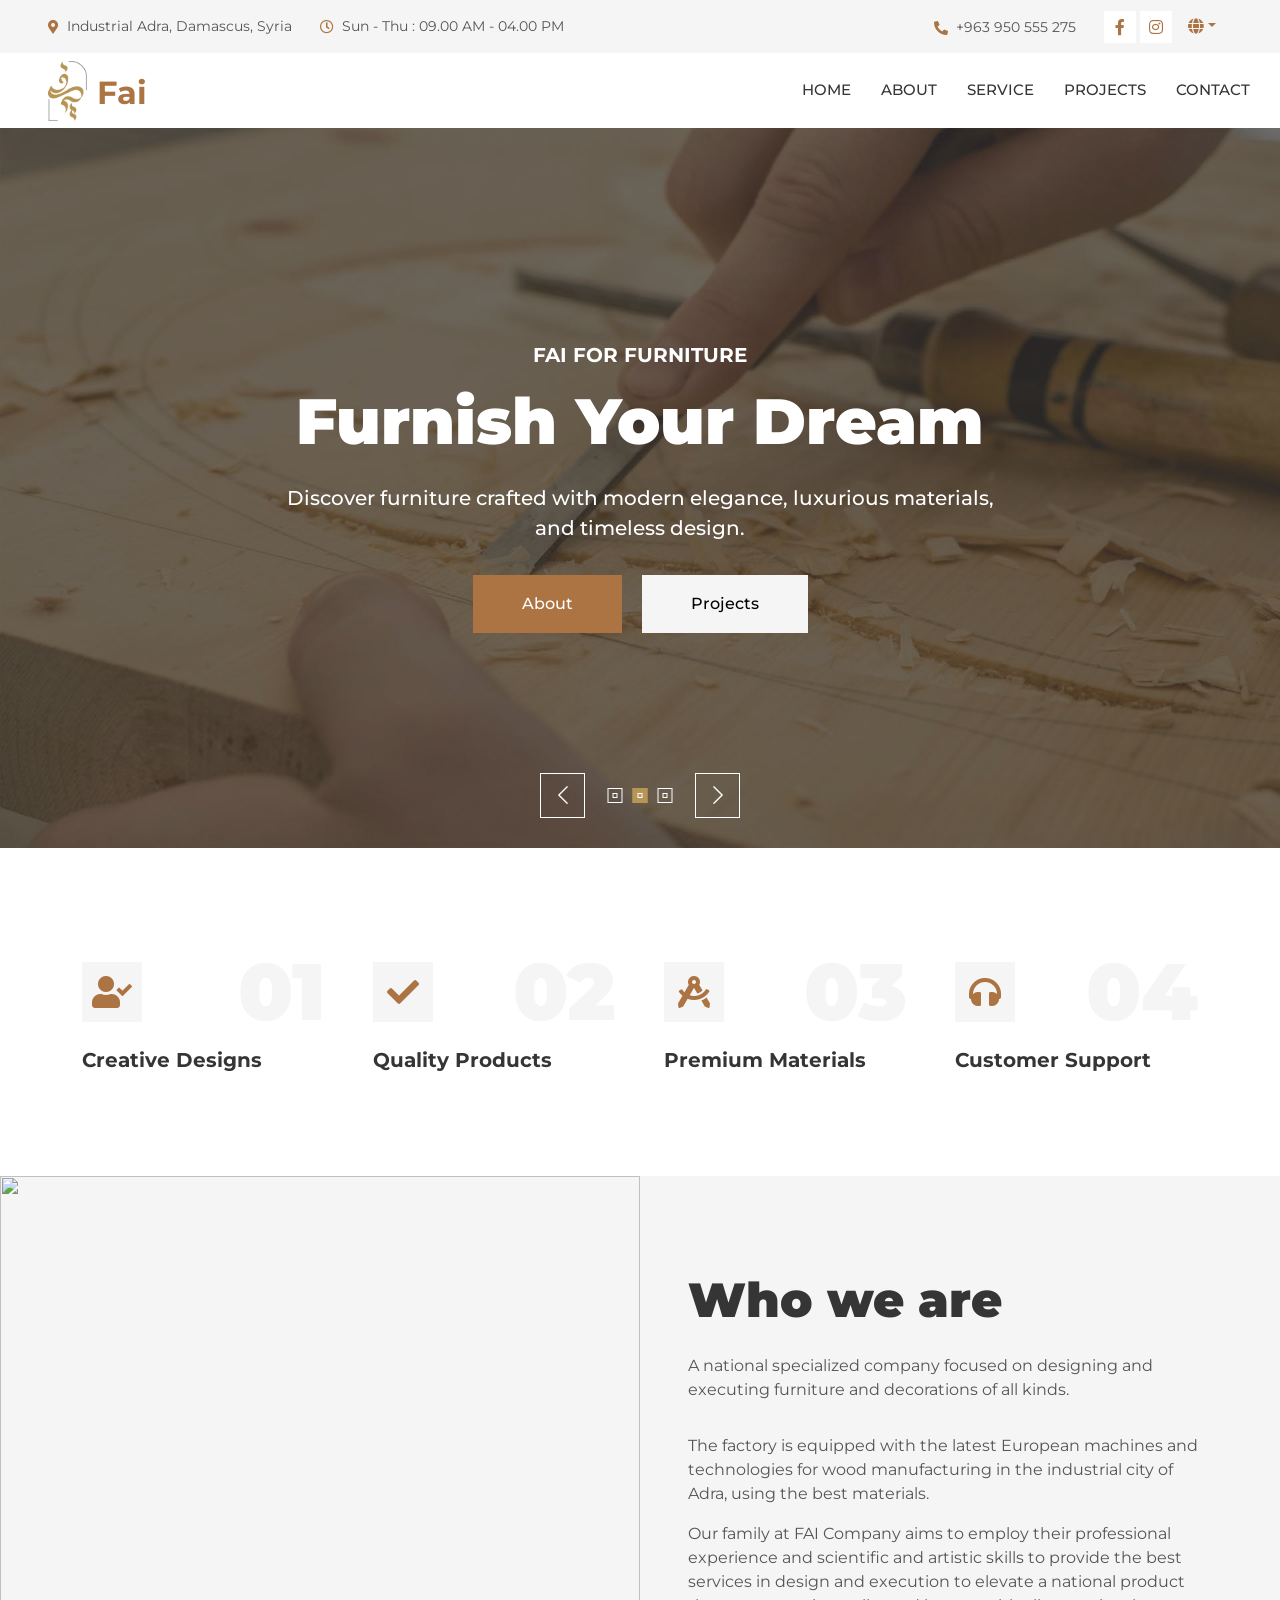
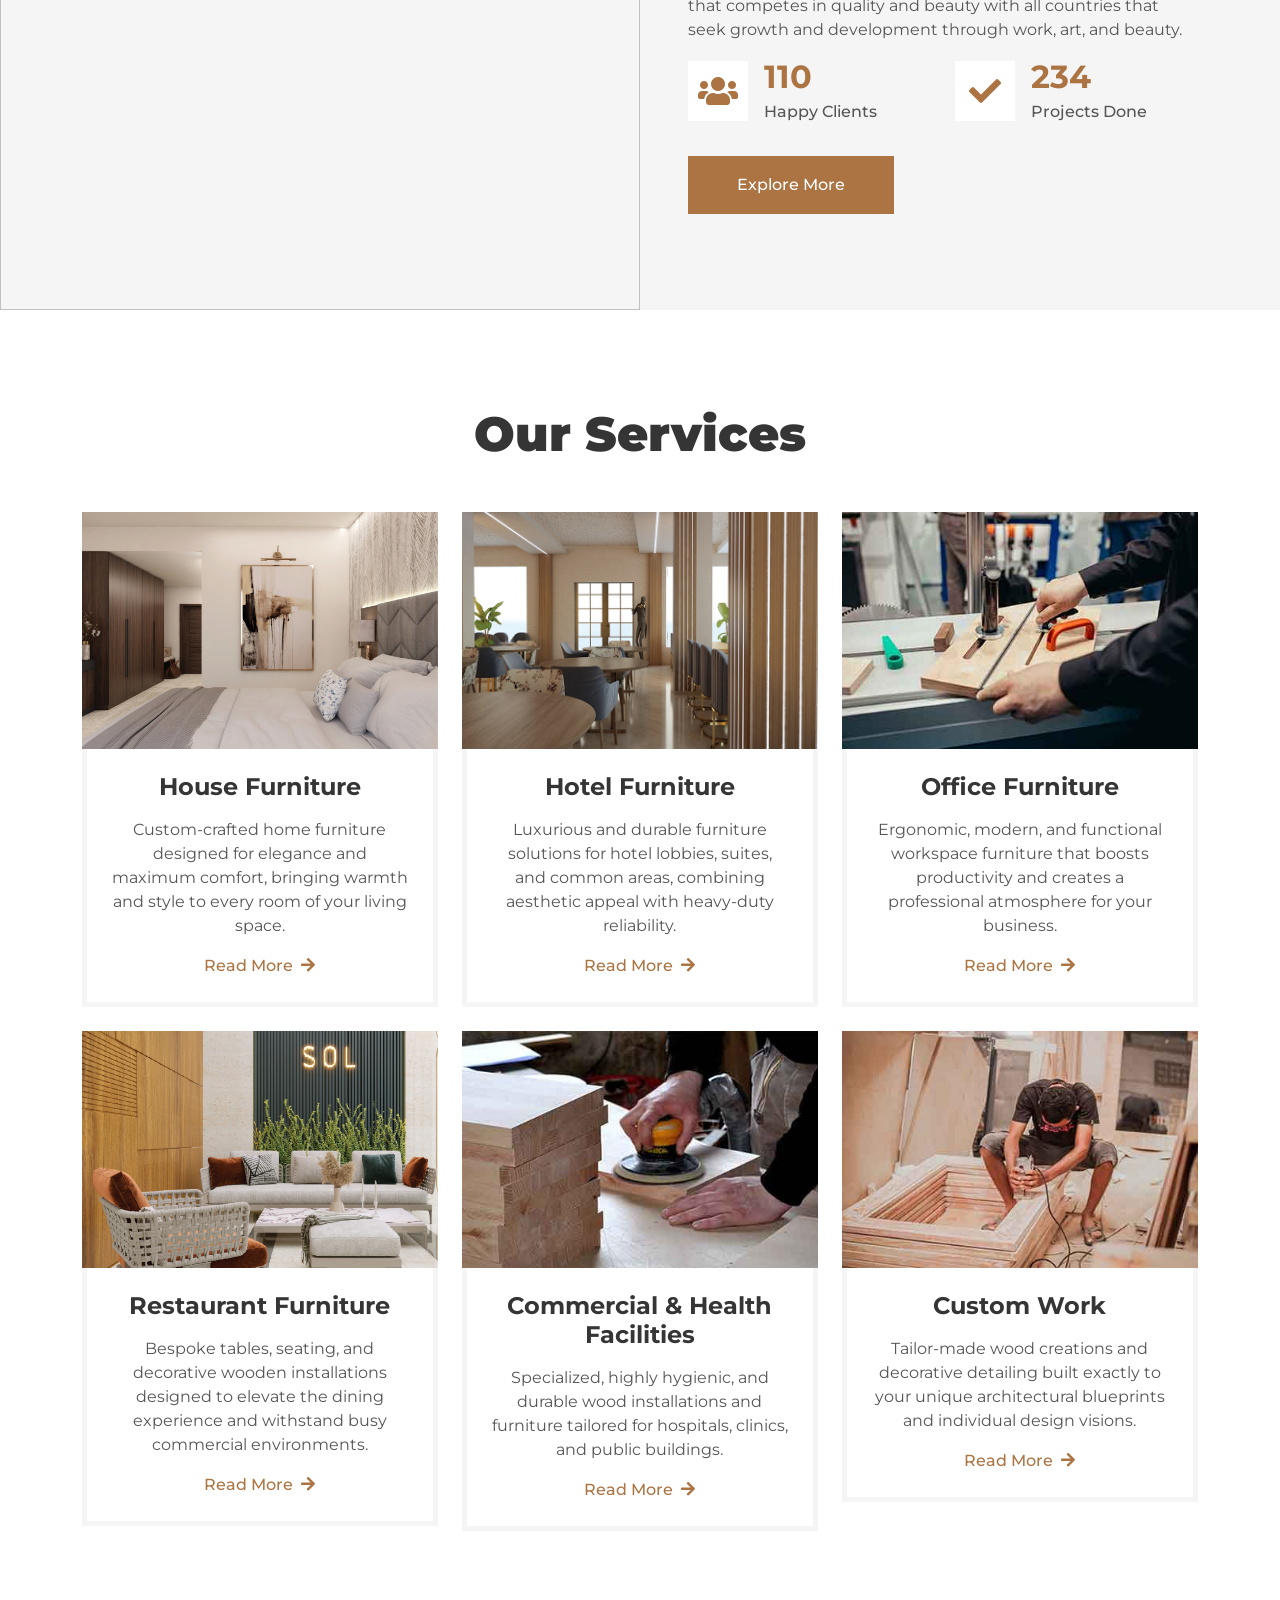
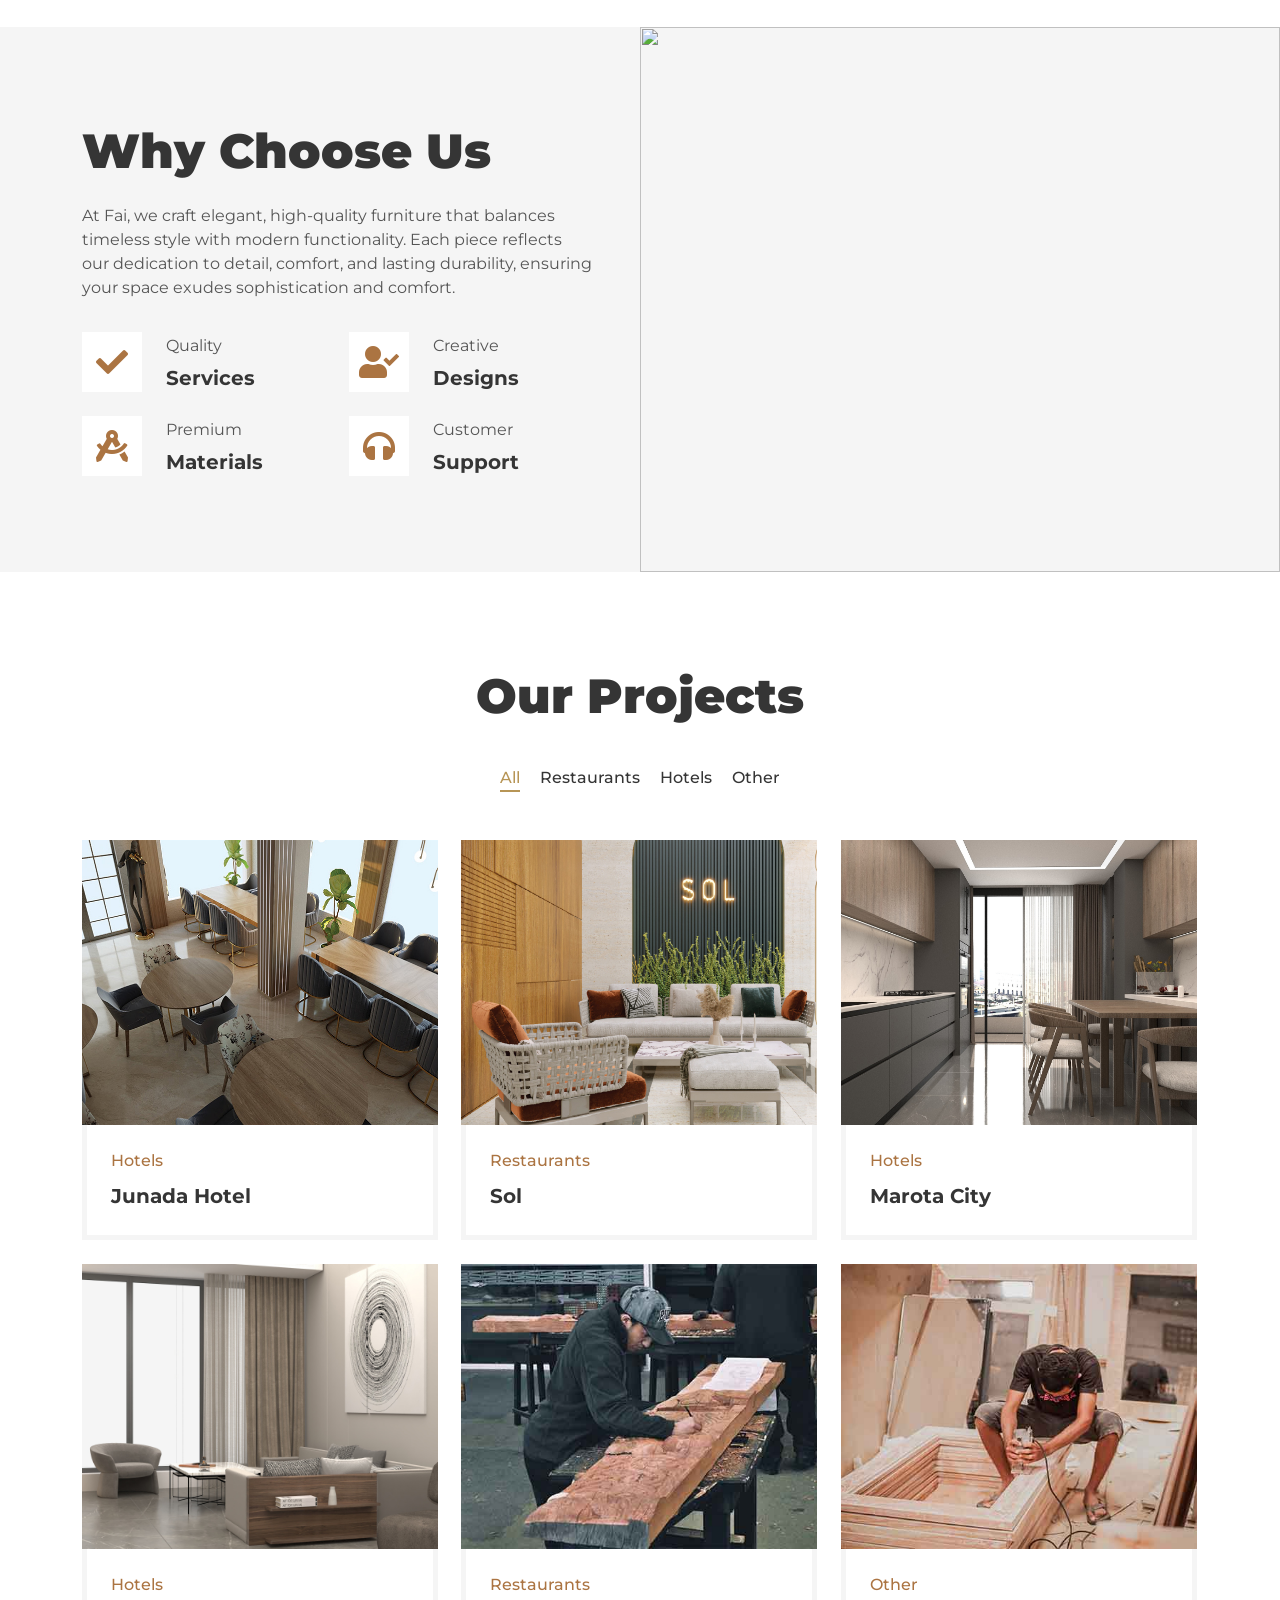
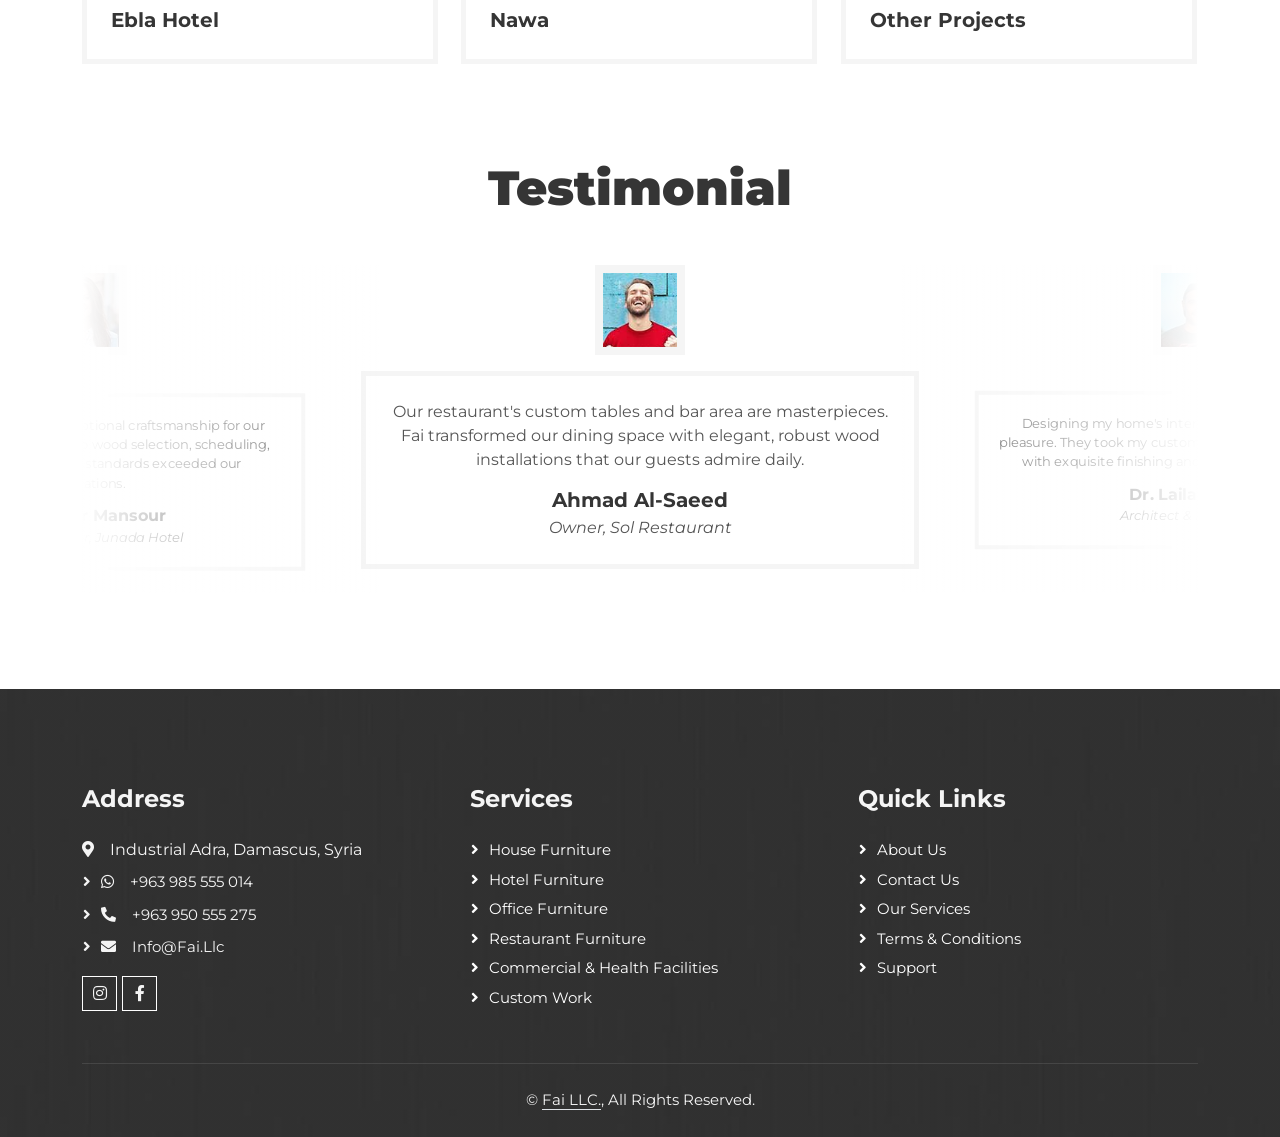
==== commit fe0bd3bf: "fixed home screen carousel image" ====
--- a/index.html
+++ b/index.html
@@ -56,7 +56,7 @@
     <div class="container-fluid p-0 pb-5">
         <div class="owl-carousel header-carousel position-relative">
             <div class="owl-carousel-item position-relative">
-                <img class="img-fluid" src="img/carousel-1.jpg" alt="">
+                <img class="img-fluid" src="img/carousel-1.JPG" alt="">
                 <div class="position-absolute top-0 start-0 w-100 h-100 d-flex align-items-center"
                     style="background: rgba(53, 53, 53, .7);">
                     <div class="container">
